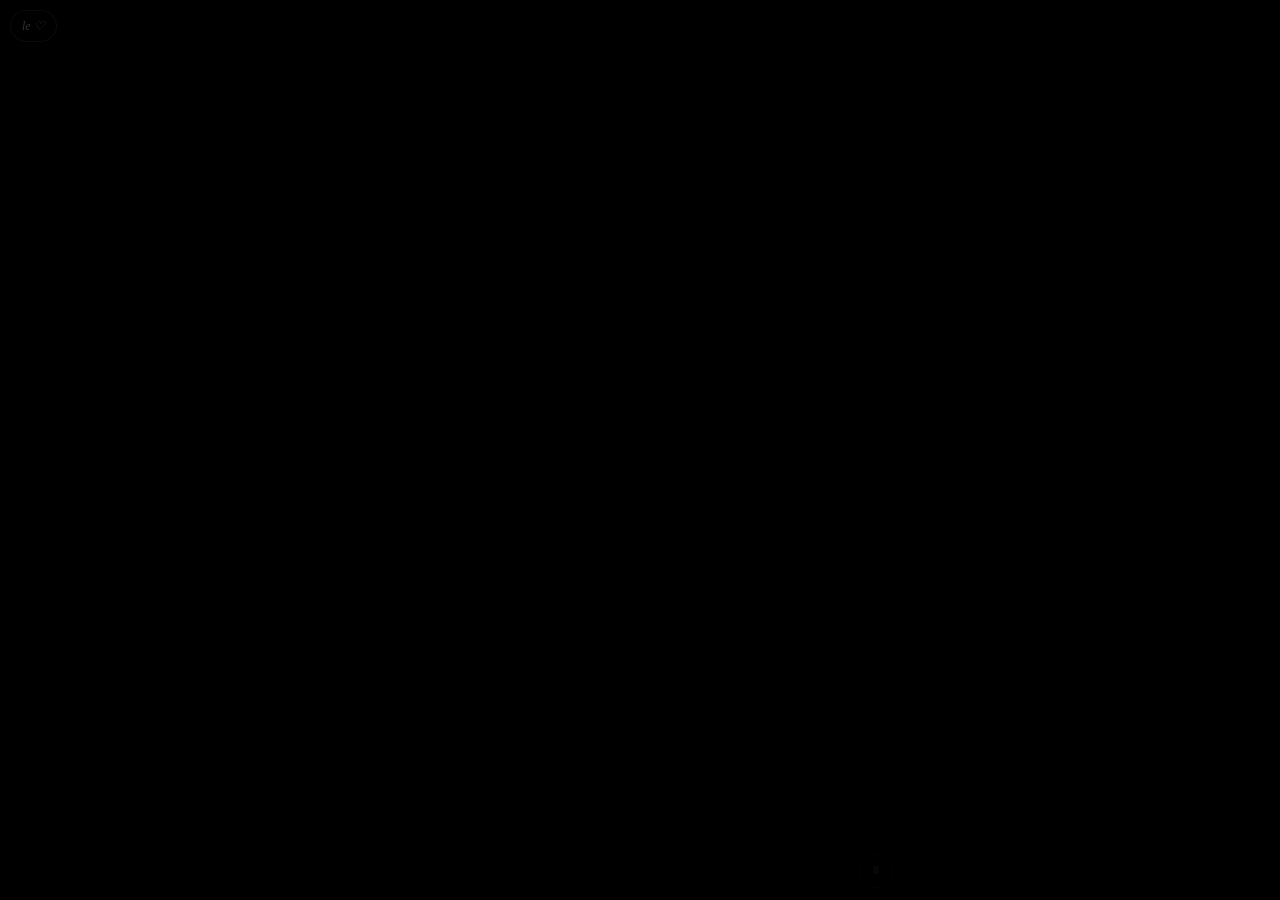
==== rose/index.html @ 02a2649e "Add files via upload" ====
<!doctype html>
<html lang="en">
<head>
  <meta charset="utf-8" />
  <meta name="viewport" content="width=device-width, initial-scale=1, viewport-fit=cover" />
  <meta name="theme-color" content="#000000" />
  <meta name="description" content="A rose for you." />
  <title>a rose for you ♡</title>
  <link rel="stylesheet" href="style.css" />
</head>
<body>
  <a class="home-link" href="../" aria-label="Back to le home">le ♡</a>

  <main class="reel-stage">
    <video
      id="roseVideo"
      class="rose-video"
      autoplay
      muted
      loop
      playsinline
      preload="auto"
      poster="poster.jpg"
      aria-label="A slowly rotating pink rose animation"
    >
      <source src="rose-reel.mp4" type="video/mp4" />
    </video>
    <button id="pauseButton" class="pause-button" type="button" aria-label="Pause rose animation" aria-pressed="false">Ⅱ</button>
  </main>

  <script src="script.js"></script>
</body>
</html>
---- rose/style.css ----
* { box-sizing: border-box; }
html, body {
  margin: 0;
  min-height: 100%;
  background: #000;
}
body {
  min-height: 100svh;
  overflow: hidden;
  display: grid;
  place-items: center;
  background: #000;
}

.reel-stage {
  position: relative;
  width: min(100vw, calc(100svh * 216 / 367));
  height: min(100svh, calc(100vw * 367 / 216));
  max-width: 590px;
  max-height: 100svh;
  display: grid;
  place-items: center;
  overflow: hidden;
  background: #000;
}

.rose-video {
  width: 100%;
  height: 100%;
  display: block;
  object-fit: contain;
  background: #000;
}

.home-link {
  position: fixed;
  z-index: 20;
  top: max(10px, env(safe-area-inset-top));
  left: max(10px, env(safe-area-inset-left));
  height: 32px;
  padding: 0 11px;
  display: grid;
  place-items: center;
  border: 1px solid rgba(255,255,255,.10);
  border-radius: 999px;
  background: rgba(0,0,0,.42);
  color: rgba(255,255,255,.46);
  text-decoration: none;
  font-family: Georgia, "Times New Roman", serif;
  font-size: 12px;
  font-style: italic;
  backdrop-filter: blur(10px);
  opacity: .42;
  transition: opacity .18s ease, color .18s ease, border-color .18s ease;
}
.home-link:hover,
.home-link:focus-visible {
  opacity: 1;
  color: #fff;
  border-color: rgba(255,25,112,.55);
}

.pause-button {
  position: absolute;
  z-index: 10;
  right: 12px;
  bottom: max(12px, env(safe-area-inset-bottom));
  width: 34px;
  height: 34px;
  display: grid;
  place-items: center;
  border: 1px solid rgba(255,255,255,.09);
  border-radius: 50%;
  background: rgba(0,0,0,.34);
  color: rgba(255,255,255,.22);
  font: 700 10px/1 ui-sans-serif, system-ui, sans-serif;
  cursor: pointer;
  opacity: .18;
  transition: opacity .18s ease, color .18s ease, border-color .18s ease;
}
.reel-stage:hover .pause-button,
.pause-button:focus-visible {
  opacity: .72;
  color: rgba(255,255,255,.8);
  border-color: rgba(255,255,255,.18);
}

@media (max-width: 520px) {
  .reel-stage {
    width: 100vw;
    height: 100svh;
    max-width: none;
  }
  .rose-video { object-fit: contain; }
}

@media (prefers-reduced-motion: reduce) {
  .pause-button { opacity: .6; }
}
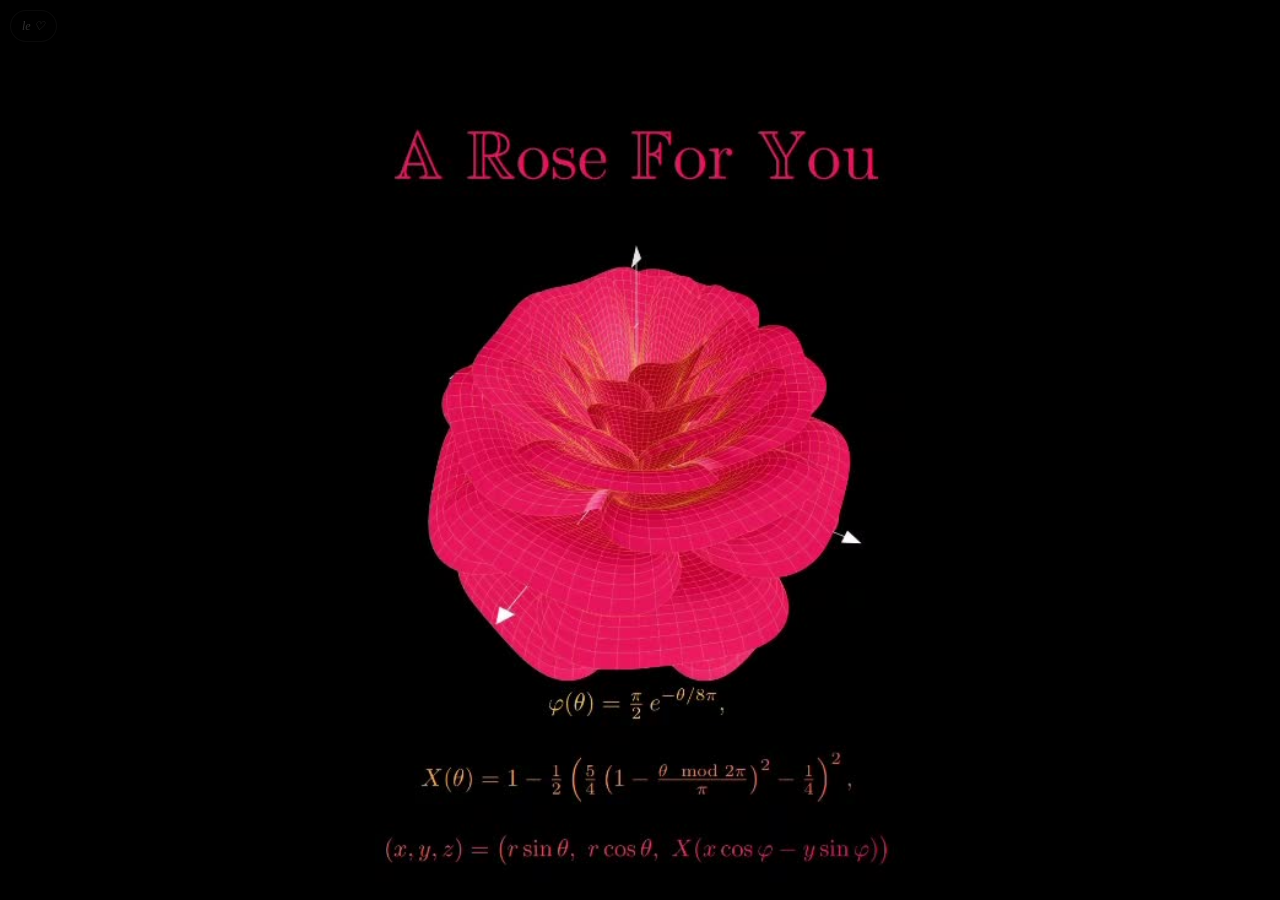
==== commit 898585dc: "Add files via upload" ====
--- a/rose/index.html
+++ b/rose/index.html
@@ -6,28 +6,15 @@
   <meta name="theme-color" content="#000000" />
   <meta name="description" content="A rose for you." />
   <title>a rose for you ♡</title>
-  <link rel="stylesheet" href="style.css" />
+  <link rel="stylesheet" href="./style.css" />
 </head>
 <body>
   <a class="home-link" href="../" aria-label="Back to le home">le ♡</a>
-
   <main class="reel-stage">
-    <video
-      id="roseVideo"
-      class="rose-video"
-      autoplay
-      muted
-      loop
-      playsinline
-      preload="auto"
-      poster="poster.jpg"
-      aria-label="A slowly rotating pink rose animation"
-    >
-      <source src="rose-reel.mp4" type="video/mp4" />
+    <img class="poster-fallback" src="./poster.jpg" alt="" aria-hidden="true" />
+    <video class="rose-video" autoplay muted loop playsinline webkit-playsinline preload="auto" poster="./poster.jpg" disablepictureinpicture aria-label="A slowly rotating pink rose animation">
+      <source src="./rose-vis.mp4" type="video/mp4" />
     </video>
-    <button id="pauseButton" class="pause-button" type="button" aria-label="Pause rose animation" aria-pressed="false">Ⅱ</button>
   </main>
-
-  <script src="script.js"></script>
 </body>
 </html>
--- a/rose/style.css
+++ b/rose/style.css
@@ -1,99 +1,10 @@
 * { box-sizing: border-box; }
-html, body {
-  margin: 0;
-  min-height: 100%;
-  background: #000;
-}
-body {
-  min-height: 100svh;
-  overflow: hidden;
-  display: grid;
-  place-items: center;
-  background: #000;
-}
-
-.reel-stage {
-  position: relative;
-  width: min(100vw, calc(100svh * 216 / 367));
-  height: min(100svh, calc(100vw * 367 / 216));
-  max-width: 590px;
-  max-height: 100svh;
-  display: grid;
-  place-items: center;
-  overflow: hidden;
-  background: #000;
-}
-
-.rose-video {
-  width: 100%;
-  height: 100%;
-  display: block;
-  object-fit: contain;
-  background: #000;
-}
-
-.home-link {
-  position: fixed;
-  z-index: 20;
-  top: max(10px, env(safe-area-inset-top));
-  left: max(10px, env(safe-area-inset-left));
-  height: 32px;
-  padding: 0 11px;
-  display: grid;
-  place-items: center;
-  border: 1px solid rgba(255,255,255,.10);
-  border-radius: 999px;
-  background: rgba(0,0,0,.42);
-  color: rgba(255,255,255,.46);
-  text-decoration: none;
-  font-family: Georgia, "Times New Roman", serif;
-  font-size: 12px;
-  font-style: italic;
-  backdrop-filter: blur(10px);
-  opacity: .42;
-  transition: opacity .18s ease, color .18s ease, border-color .18s ease;
-}
-.home-link:hover,
-.home-link:focus-visible {
-  opacity: 1;
-  color: #fff;
-  border-color: rgba(255,25,112,.55);
-}
-
-.pause-button {
-  position: absolute;
-  z-index: 10;
-  right: 12px;
-  bottom: max(12px, env(safe-area-inset-bottom));
-  width: 34px;
-  height: 34px;
-  display: grid;
-  place-items: center;
-  border: 1px solid rgba(255,255,255,.09);
-  border-radius: 50%;
-  background: rgba(0,0,0,.34);
-  color: rgba(255,255,255,.22);
-  font: 700 10px/1 ui-sans-serif, system-ui, sans-serif;
-  cursor: pointer;
-  opacity: .18;
-  transition: opacity .18s ease, color .18s ease, border-color .18s ease;
-}
-.reel-stage:hover .pause-button,
-.pause-button:focus-visible {
-  opacity: .72;
-  color: rgba(255,255,255,.8);
-  border-color: rgba(255,255,255,.18);
-}
-
-@media (max-width: 520px) {
-  .reel-stage {
-    width: 100vw;
-    height: 100svh;
-    max-width: none;
-  }
-  .rose-video { object-fit: contain; }
-}
-
-@media (prefers-reduced-motion: reduce) {
-  .pause-button { opacity: .6; }
-}
+html, body { margin: 0; width: 100%; min-height: 100%; background: #000; }
+body { min-height: 100svh; overflow: hidden; display: grid; place-items: center; background: #000; }
+.reel-stage { position: relative; width: min(100vw, calc(100svh * 216 / 367)); height: min(100svh, calc(100vw * 367 / 216)); max-width: 590px; max-height: 100svh; overflow: hidden; background: #000; }
+.poster-fallback, .rose-video { position: absolute; inset: 0; width: 100%; height: 100%; object-fit: contain; }
+.poster-fallback { z-index: 0; display: block; background: #000; }
+.rose-video { z-index: 1; display: block; background: transparent; }
+.home-link { position: fixed; z-index: 20; top: max(10px, env(safe-area-inset-top)); left: max(10px, env(safe-area-inset-left)); height: 32px; padding: 0 11px; display: grid; place-items: center; border: 1px solid rgba(255,255,255,.10); border-radius: 999px; background: rgba(0,0,0,.42); color: rgba(255,255,255,.46); text-decoration: none; font-family: Georgia, "Times New Roman", serif; font-size: 12px; font-style: italic; backdrop-filter: blur(10px); opacity: .42; }
+.home-link:hover, .home-link:focus-visible { opacity: 1; color: #fff; border-color: rgba(255,25,112,.55); }
+@media (max-width: 520px) { .reel-stage { width: 100vw; height: 100svh; max-width: none; } }
